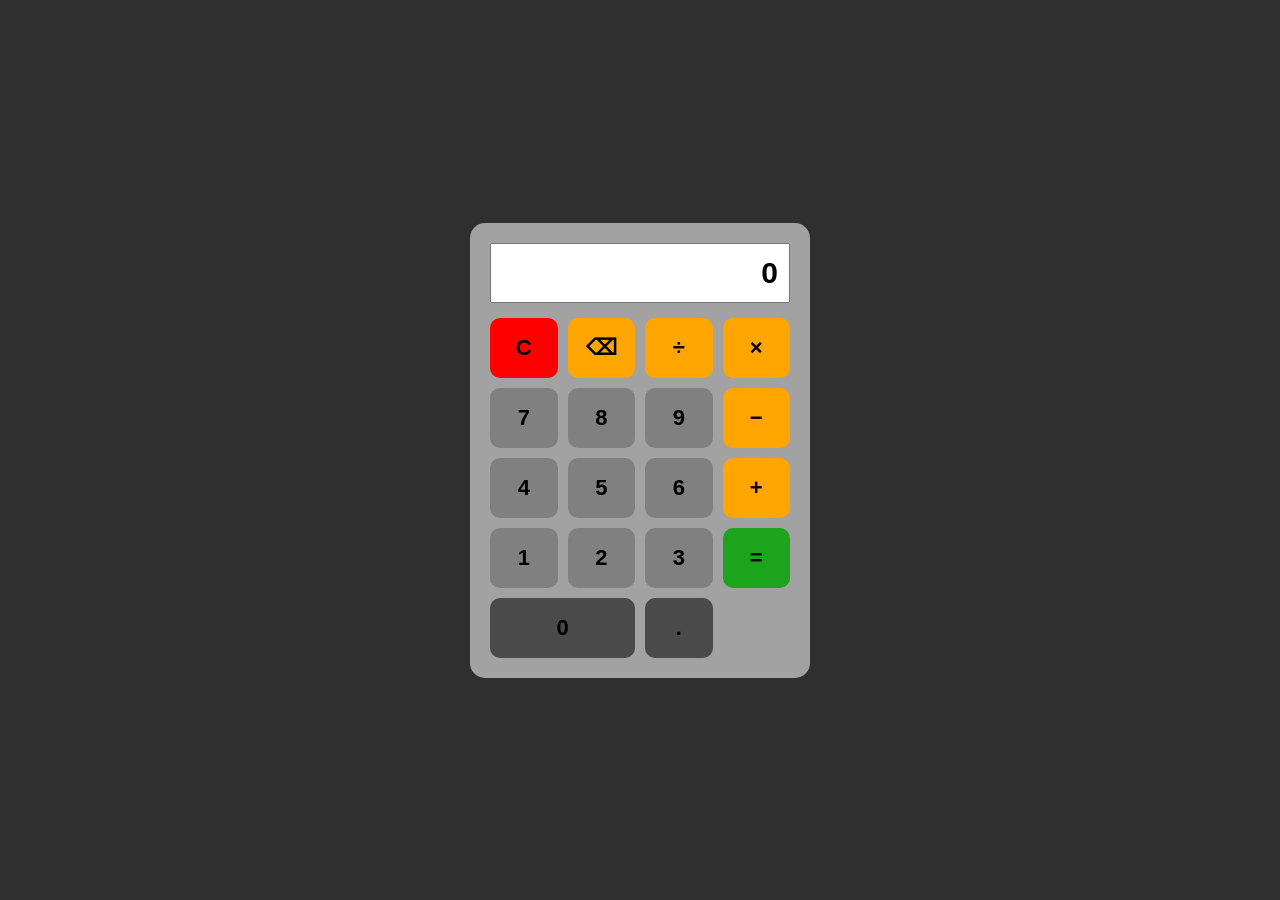
==== index.html @ ac616827 "Add files via upload" ====
<!DOCTYPE html>
<html>
<head>
    <title>Kalkulačka</title>


    <link rel="stylesheet" href="index.css">
</head>

<body>

    <div class="calculator">


        <input type="text" id="display" value="0" readonly>


        <div class="buttons">
            <button onclick="cleardisplay()" onclick="appendNumber('')"class="C">C</button>
            <button onclick="deletelast()"onclick="appendNumber('Backspace')" class="atd">⌫</button>
            <button onclick="addtoDisplay('/')"onclick="appendNumber('/')" class="atd">÷</button>
            <button onclick="addtoDisplay('*')"onclick="appendNumber('*')" class="atd">×</button>

            <button onclick="addtoDisplay('7')"onclick="appendNumber('7')" class="number">7</button>
            <button onclick="addtoDisplay('8')"onclick="appendNumber('8')" class="number">8</button>
            <button onclick="addtoDisplay('9')"onclick="appendNumber('9')" class="number">9</button>
            <button onclick="addtoDisplay('-')"onclick="appendNumber('-')" class="atd">−</button>

            <button onclick="addtoDisplay('4')"onclick="appendNumber('4')" class="number">4</button>
            <button onclick="addtoDisplay('5')"onclick="appendNumber('5')" class="number">5</button>
            <button onclick="addtoDisplay('6')"onclick="appendNumber('6')" class="number">6</button>
            <button onclick="addtoDisplay('+')"onclick="appendNumber('+')" class="atd">+</button>

            <button onclick="addtoDisplay('1')"onclick="appendNumber('1')" class="number">1</button>
            <button onclick="addtoDisplay('2')"onclick="appendNumber('2')" class="number">2</button>
            <button onclick="addtoDisplay('3')"onclick="appendNumber('3')" class="number">3</button>
            <button onclick="calculate()"onclick="appendNumber('')" class="eq">=</button>

            <button onclick="addtoDisplay('0')"onclick="appendNumber('0')" class="zero" id="b0">0</button>
            <button onclick="addtoDisplay('.')"onclick="appendNumber(',')" id="b0">.</button>
        </div>

    </div>


    <script src="index.js"></script>

</body>
</html>
---- index.css ----
body{
    margin: 0;
    background-color:rgb(48, 47, 47);
    display: flex;
    justify-content: center;
    align-items: center;
    min-height: 100vh;
}

.calculator{
    background-color: rgb(163, 162, 162);
    padding: 20px;
    border-radius: 15px;
    width: 300px;
}

#display{
    width: 100%;
    box-sizing: border-box;
    height: 60px;
    margin-bottom: 15px;
    font-size: 30px;
    font-weight: bold;
    text-align: right;
    padding: 10px;
}

.buttons{
    display: grid;
    gap: 10px;
    grid-template-columns: repeat(4, 1fr);
}

button{
    height: 60px;
    font-size: 22px;
    cursor: pointer;
    border: none;
    border-radius: 10px;
    font-weight: bold;
}

#b0{    
    background-color: rgb(74, 74, 74);
}
#b0:hover{
    background-color: rgb(86, 84, 84);
}
.number{
    background-color: gray;
}
.number:hover{
    background-color: rgb(151, 150, 150);
}
.C{
    background-color: red;
}
.C:hover{
    background-color: rgb(249, 75, 75);
}
.atd{
    background-color: orange;
}
.atd:hover{
    background-color: rgb(253, 185, 59);
}
.eq{
    background-color: rgb(29, 164, 29);
}
.eq:hover{
    background-color: rgb(67, 194, 67);
}



.zero{
    grid-column: span 2;
}
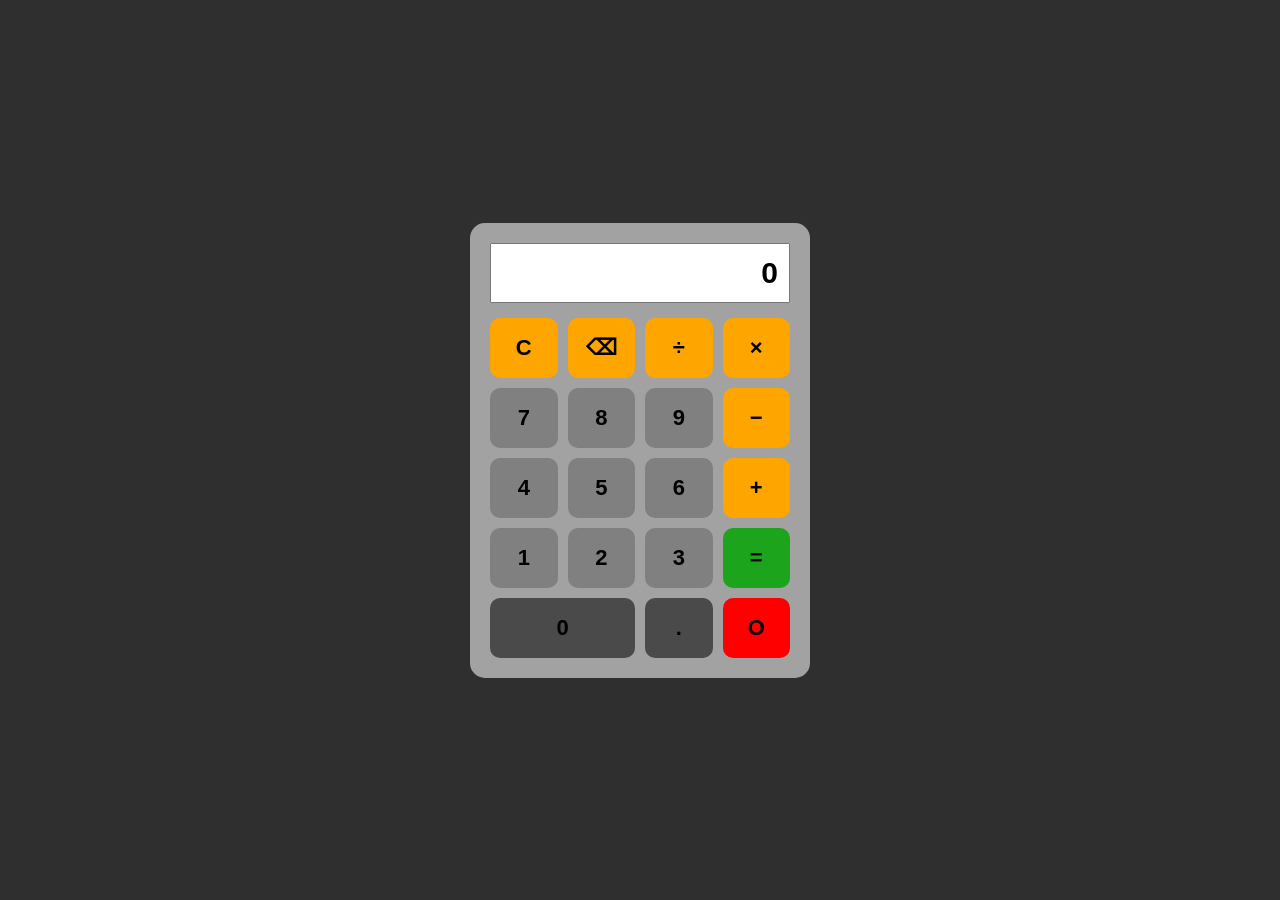
==== commit d8da43a9: "Update index.html" ====
--- a/index.html
+++ b/index.html
@@ -1,6 +1,8 @@
 <!DOCTYPE html>
 <html>
 <head>
+    <meta charset="UTF-8">
+    <meta name="viewport" content="width=device-width, initial-scale=1.0">
     <title>Kalkulačka</title>
 
 
@@ -14,9 +16,9 @@
 
         <input type="text" id="display" value="0" readonly>
 
+        <div class="buttons">
 
-        <div class="buttons">
-            <button onclick="cleardisplay()" onclick="appendNumber('')"class="C">C</button>
+            <button onclick="cleardisplay()" onclick="appendNumber('Space')"class="atd">C</button>
             <button onclick="deletelast()"onclick="appendNumber('Backspace')" class="atd">⌫</button>
             <button onclick="addtoDisplay('/')"onclick="appendNumber('/')" class="atd">÷</button>
             <button onclick="addtoDisplay('*')"onclick="appendNumber('*')" class="atd">×</button>
@@ -38,6 +40,7 @@
 
             <button onclick="addtoDisplay('0')"onclick="appendNumber('0')" class="zero" id="b0">0</button>
             <button onclick="addtoDisplay('.')"onclick="appendNumber(',')" id="b0">.</button>
+            <button onclick="changecalculator()"onclick="appendNumber('')" class="C">O</button>
         </div>
 
     </div>
@@ -46,4 +49,4 @@
     <script src="index.js"></script>
 
 </body>
-</html>+</html>
--- a/index.css
+++ b/index.css
@@ -2,9 +2,9 @@
     margin: 0;
     background-color:rgb(48, 47, 47);
     display: flex;
+    min-height: 100vh;
     justify-content: center;
     align-items: center;
-    min-height: 100vh;
 }
 
 .calculator{
@@ -75,4 +75,4 @@
 
 .zero{
     grid-column: span 2;
-}+}
